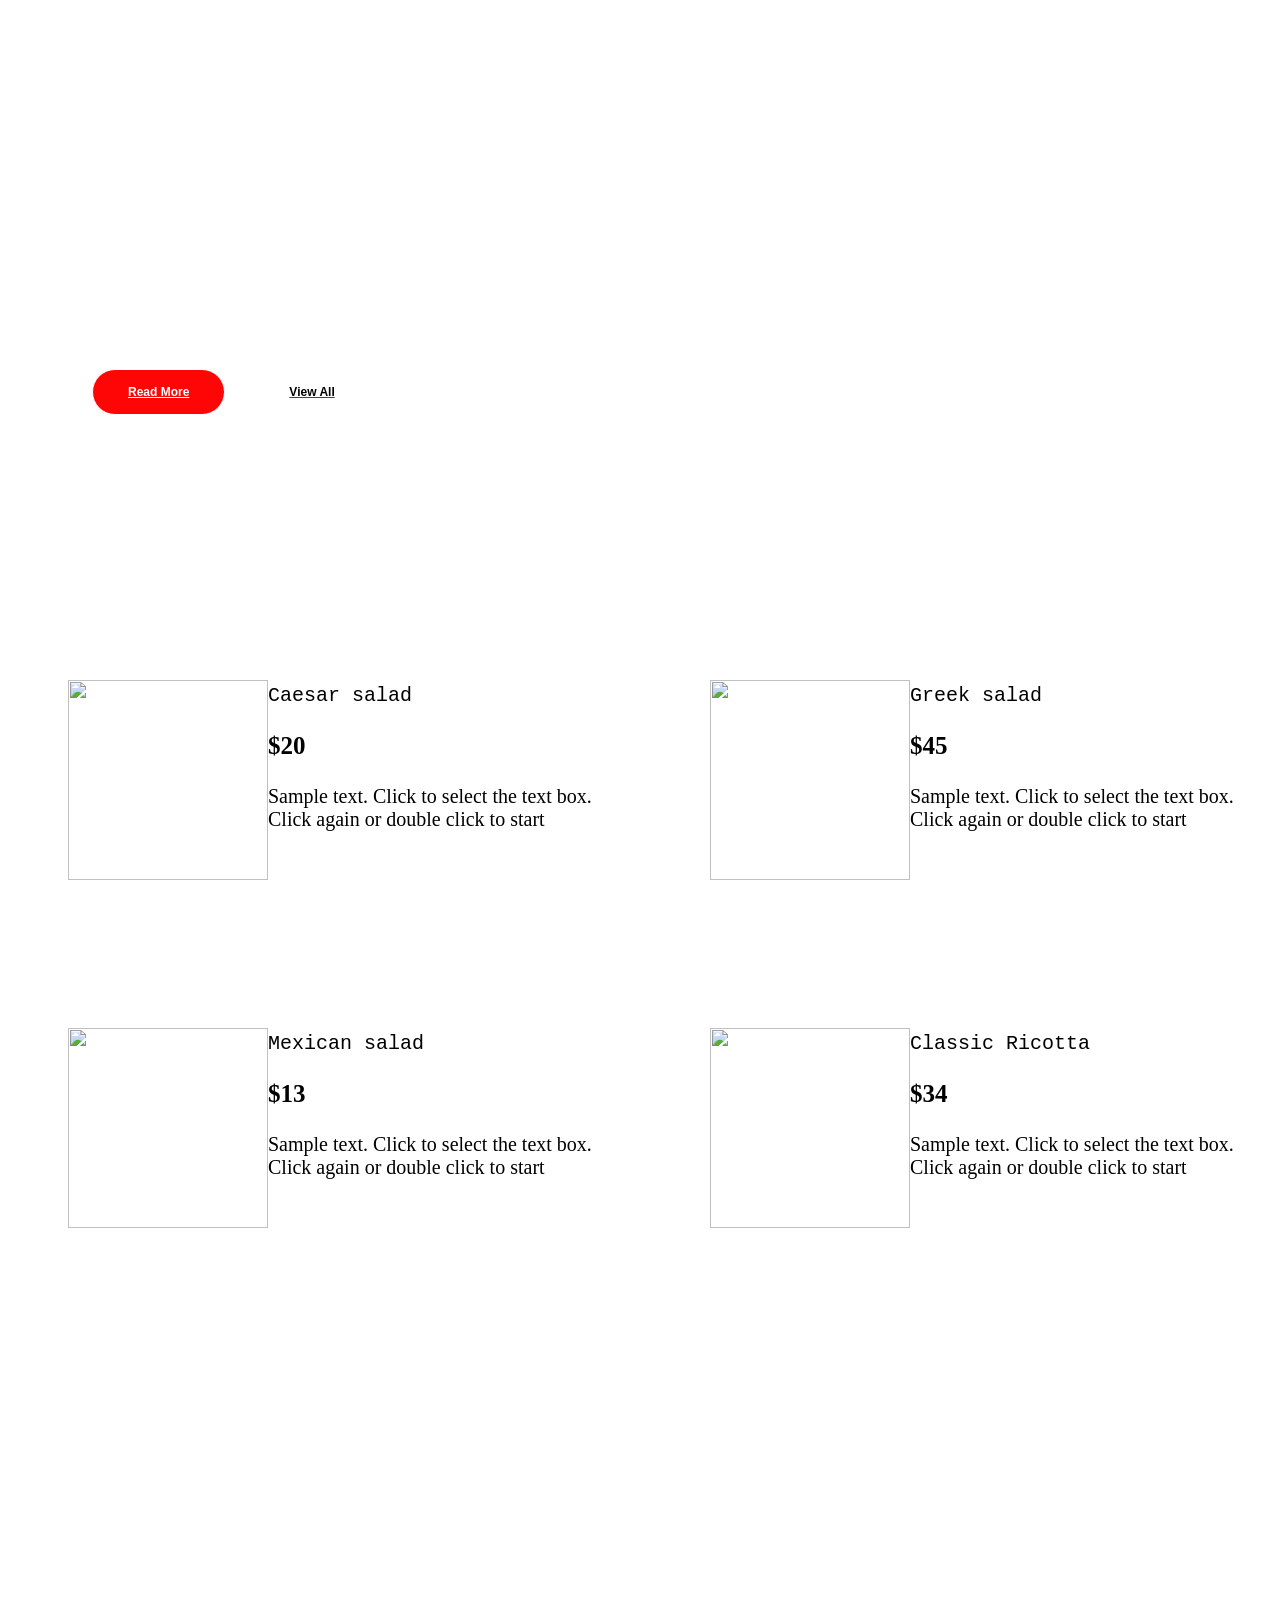
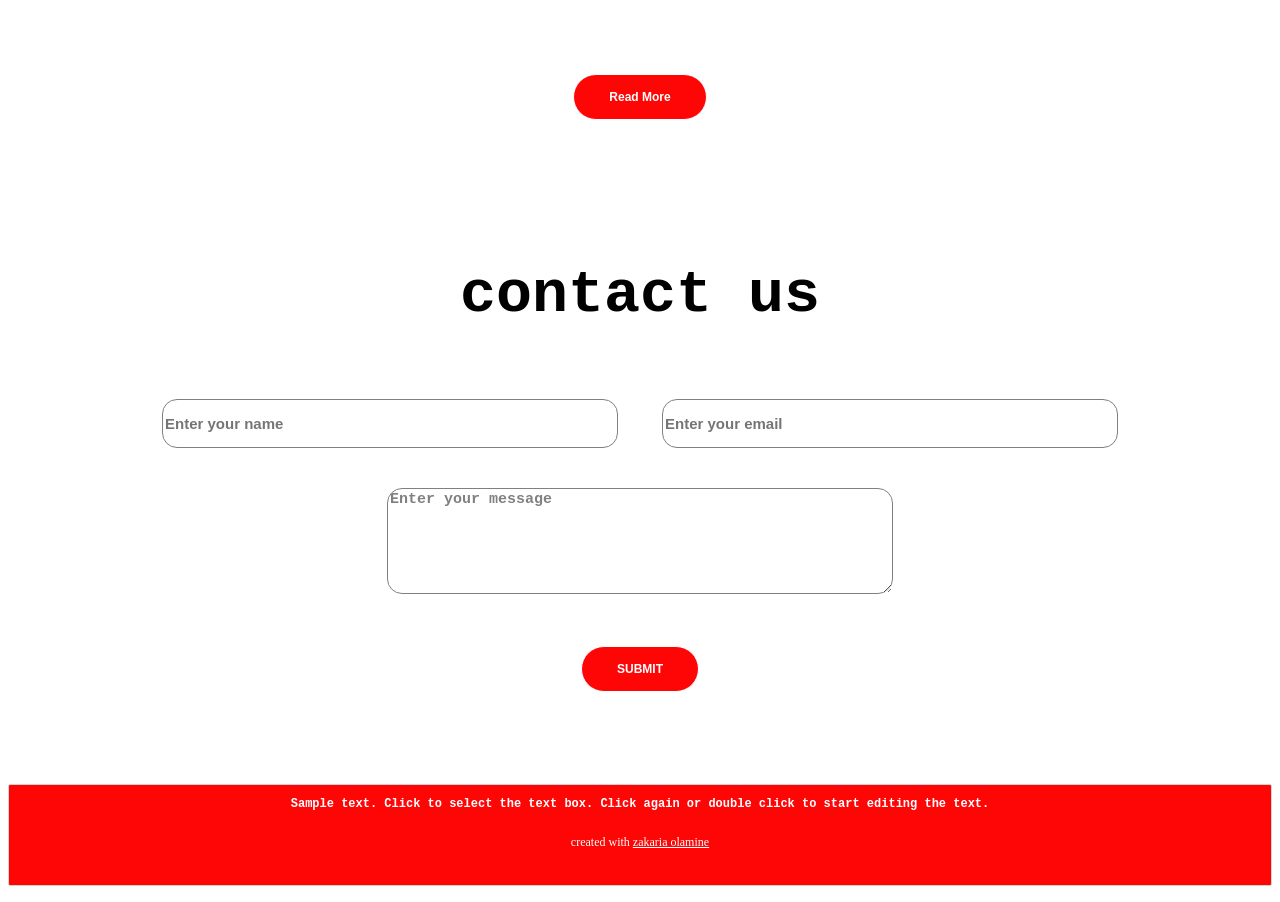
==== index.html @ a04ecdc7 "Initial commit" ====
<!DOCTYPE html>
<html>
<head>
	<meta charset="utf-8">
	<title>Food</title>
	<link rel="stylesheet" type="text/css" href="st.css">
</head>
<body>
	<section>
		<header class="wrapper">
			<h1>Natural Food</h1>
			<div class="para">Duis aute irure dolor in reprehenderit in voluptate velit esse cillum dolore eu fugiat nulla pariatur. Excepteur sint occaecat cupidatat non proident, sunt in culpa qui officia deserunt mollit anim id est laborum.
			</div>
			    <a href="404.html"><button class="btn1" >Read More</a>
			</button>
			<button class="btn1 , btn2">View All </button>
		</header>
	</section>
	<section class="pic">
		<div>
			<p style="float: left;">
			<img src="https://images01.nicepage.com/a1389d7bc73adea1e1c1fb7e/981defef509954568cefdcdb/3.png">
			<p class="txt-a"> Caesar salad</p>
			<p class="txt-b">$20</p>
			<p class="txt-c">Sample text. Click to select the text box.<br> Click again or double click to start</p>
		    </p>
		</div>
		<div>
			<p style="float: left;">
			<img src="https://images01.nicepage.com/a1389d7bc73adea1e1c1fb7e/0372a1a4174b513c8fa348b8/4.png">
			<p class="txt-a">  Greek salad</p>
			<p class="txt-b">$45</p>
			<p class="txt-c">Sample text. Click to select the text box.<br> Click again or double click to start</p>
		    </p>
		</div>		
	</section>
	<section class="pic">
		<div>
			<p style="float: left;">
			<img src="https://images01.nicepage.com/a1389d7bc73adea1e1c1fb7e/4b95edb108e251fab450e8c5/1.png">
			<p class="txt-a">  Mexican salad</p>
			<p class="txt-b">$13</p>
			<p class="txt-c">Sample text. Click to select the text box.<br> Click again or double click to start</p>
		    </p>
		</div>
		<div>
			<p style="float: left;">
			<img src="https://images01.nicepage.com/a1389d7bc73adea1e1c1fb7e/2e7ae7dc043050209867a6a5/2.png">
			<p class="txt-a"> Classic Ricotta</p>
			<p class="txt-b">$34</p>
			<p class="txt-c">Sample text. Click to select the text box.<br> Click again or double click to start</p>
		    </p>
		</div>		
	</section>
	<section>
		<header class="ore">
			<h1>Healthy Evening</h1>
			<div class="pr">Duis ultricies lacus sed turpis tincidunt id aliquet risus. Bibendum est ultricies integer quis auctor. Id eu nisl nunc mi. Eget nunc scelerisque in aliquam. Malesuada proin libero nunc consequat interdum. </div>
			<center>
				<button class="btn1">Read More</button>
				
			</center>
			
		</header>
		
	</section>
	<section>
		<div>
			<h1 class="print">contact us</h1>
			<center>
				<div>
					<input type="text" name="name" placeholder="Enter your name ">
				    <input type="email" name="email" placeholder="Enter your email ">
				</div>
				<textarea class="txtrea">Enter your message </textarea>
				<p></p>
				<button class="btn4">SUBMIT</button>

			</center>
		</div> 
	</section>
	<section class="forter">
		<p class="sam">Sample text. Click to select the text box. Click again or double click to start editing the text.
		</p>
		<p class="sam-a">created with <a href="https://github.com/zaaakaaariia">zakaria olamine</a></p>
	</section>

</body>
</html>
---- st.css ----
.wrapper {
	background: url('https://cdn.pixabay.com/photo/2017/03/23/19/57/asparagus-2169305_960_720.jpg');
	background-size: cover;
	background-position: all;
	padding: 4.5rem;
	min-height: 400px;
}
h1 {
	font-size: 60px;
	color: white;
	font-family: monospace;
	text-align: center;

}
.para {
	font-family: monospace;
	font-size: 20px;
	color: white;
	text-align: center;
	margin: 40px;	
}
.btn1 {
	background: #FF0606;
	padding: 15px 35px;
	font-size: 12px;
	cursor: pointer;
	color: white;
	font-weight: 700;
	border-radius: 40px;
	border: solid white 0.3px;
	margin: 12px;

}
.btn2 {
	background: #fff;
	color: black;
	text-decoration: underline rgb(68, 68, 68);
}
.pic {
	display: grid;
	grid-gap: 20px;
	grid-template-columns: repeat(auto-fit, minmax(200px, 1fr));
}
.pic img {
	width: 200px;
	height: 200px;
	padding-top: 7rem;
	padding-left: 60px;

}
.txt-a {
	padding-top: 7rem;
	font-size: 20px;
	font-family: monospace;
}
.txt-b {
	font-size: 25px;
	font-weight: 700;
}
.txt-c {
	font-size: 20px;

}
.ore {
	background: url(https://cdn.pixabay.com/photo/2014/10/19/20/59/hamburger-494706_960_720.jpg);
	min-height: 400px;
	background-size: cover;
	padding: 5rem;
	background-position: center;
}
.pr {
	text-align: left;
	font-size: 30px;
	color: white;
	margin: 30px;
	font-family: monospace;
}
.print {
	color: black;
}
input {
	width: 450px;
	height: 45px;
	margin: 20px;
	color: black;
	font-size: 15px;
	font-weight: 700;
	border-radius: 15px;
	border: solid 1px gray;

}
.txtrea {
	margin: 20px;
	width: 500px;
	height: 100px;
	color: gray;
	font-size: 15px;
	font-weight: 700;
	border: 1px solid gray;
	border-radius: 15px;
}
.btn4 {
	background: #FF0606;
	padding: 15px 35px;
	font-size: 12px;
	cursor: pointer;
	color: white;
	font-weight: 700;
	border-radius: 40px;
	border: solid white 0.3px;
	margin: 12px;


}
.forter {
	background: #FF0606;
	min-height: 100px;
	margin-top: 80px;
	border: 1px solid lightgray;
	border-radius: 2px;
}
.sam {
	color: white;
	text-align: center;
	font-size: 12px;
	font-weight: 700;
	font-family: monospace;

}
.sam-a {
	color: white;
	text-align: center;
	font-size: 12px;
	font-weight: 400;
	padding-top: 12px;
}
a {
	color: white;
}
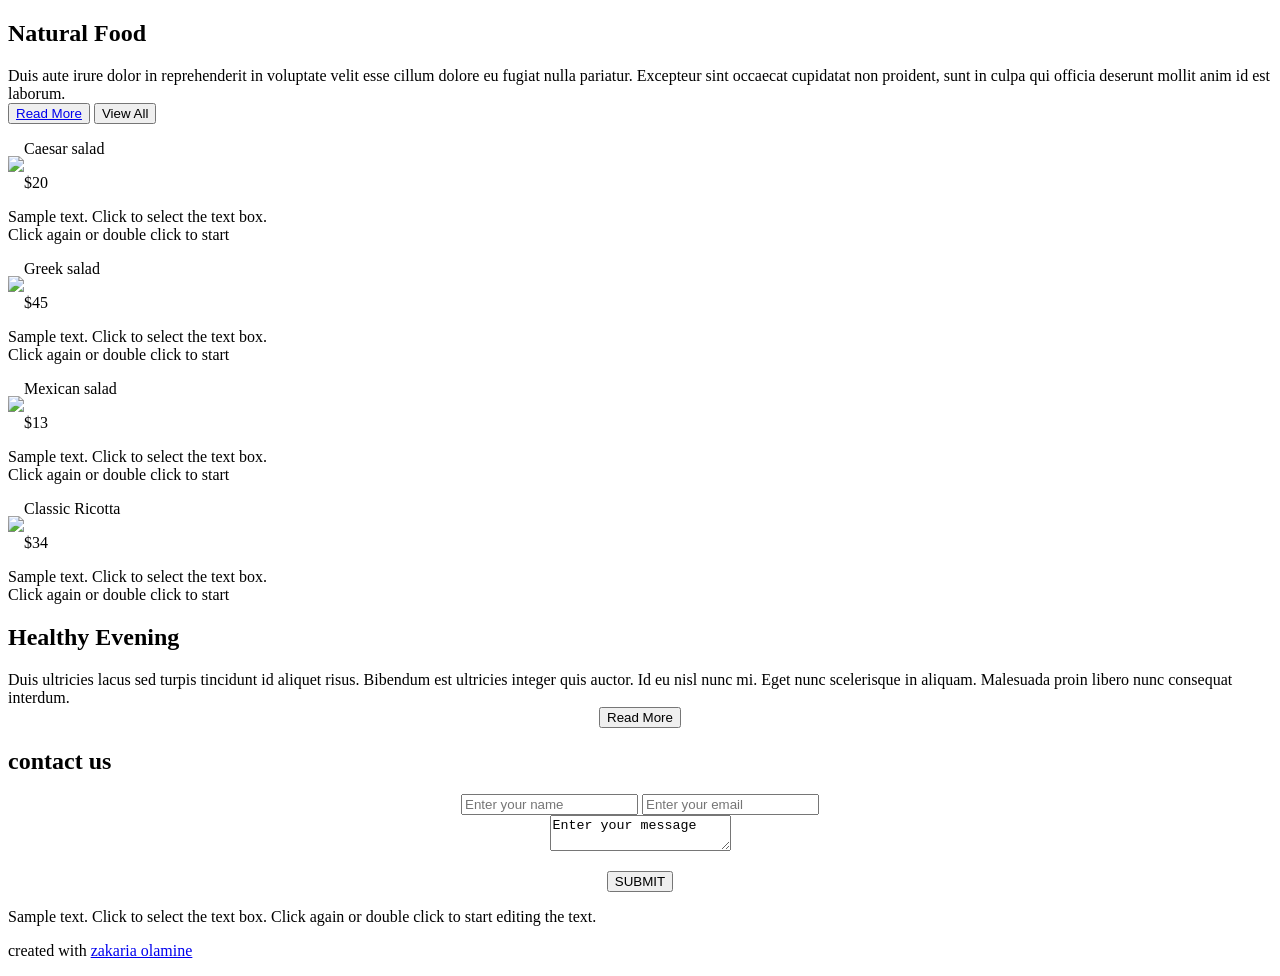
==== commit b7af5d63: "Update index.html" ====
--- a/index.html
+++ b/index.html
@@ -3,7 +3,7 @@
 <head>
 	<meta charset="utf-8">
 	<title>Food</title>
-	<link rel="stylesheet" type="text/css" href="st.css">
+	<link rel="stylesheet" type="text/css" href="styles.css">
 </head>
 <body>
 	<section>
@@ -86,4 +86,4 @@
 	</section>
 
 </body>
-</html>+</html>
